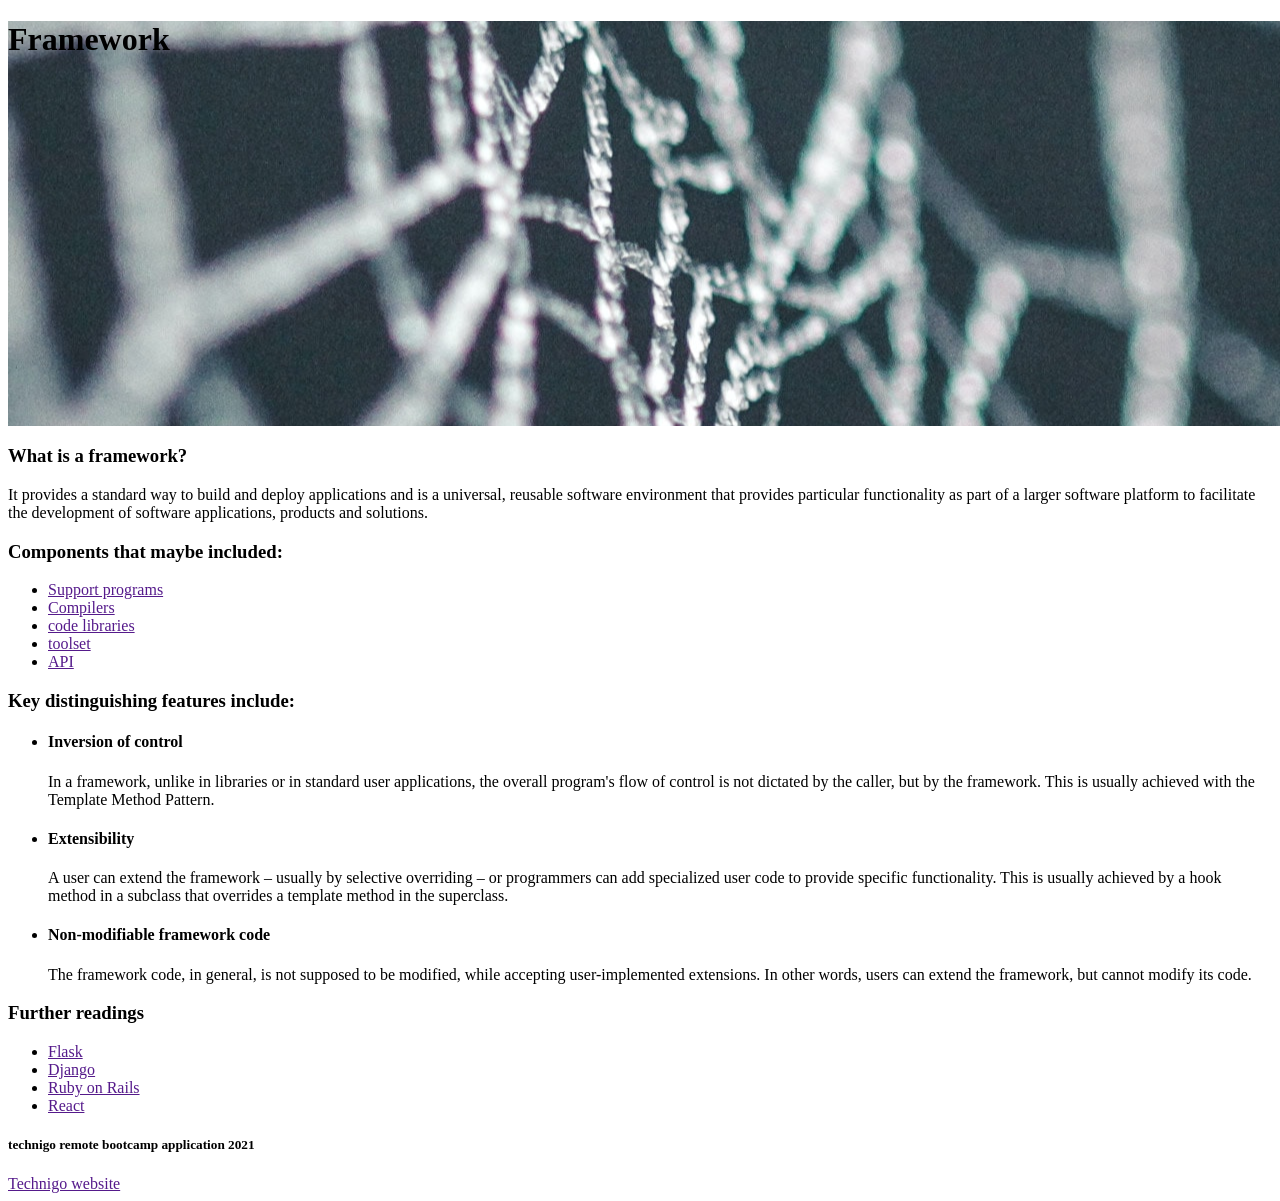
==== code/index.html @ 14d91212 "initial commit" ====
<!DOCTYPE html>
<html>
<head>
  <meta charset="UTF-8">
  <title>Solution for Technigo Coding Challenge</title>
  <link rel="stylesheet" type="text/css" href="style.css">
</head>



<body>
  <!-- YOUR CODE GOES HERE: -->
    <div class="title-container">
        <h1 class="title">Framework</h1>
        <!-- <img class="title-image" src="https://images.unsplash.com/photo-1492515114975-b062d1a270ae?ixlib=rb-1.2.1&ixid=MXwxMjA3fDB8MHxwaG90by1wYWdlfHx8fGVufDB8fHw%3D&auto=format&fit=crop&w=1950&q=80" alt="framework" class="title-image"> -->
    </div>
    <nav>

    </nav>
    <div class="definition-container">
        <h3 class="definition-question">What is a <span class="definition-span">framework?</span></h3>
        <p class="definition-paragraph">It provides a standard way to build and deploy applications and is a universal, reusable software environment that provides particular functionality as part of a larger software platform to facilitate the development of software applications, products and solutions. </p>
    </div>
    <div class="components-container">
        <h3 class="component-title">Components that maybe included:</h3>
        <ul class="component-list">
            <li><a href="">Support programs</a></li>
            <li><a href="">Compilers</a></li>
            <li><a href="">code libraries</a></li>
            <li><a href="">toolset</a></li>
            <li><a href="">API</a></li>
        </ul>
    </div>
    <div class="features-container">
        <h3 class="features-title">Key distinguishing features include:</h3>
        <ul class="feature-list">
            <li>
                <h4>Inversion of control</h4>
                <p>In a framework, unlike in libraries or in standard user applications, the overall program's flow of control is not dictated by the caller, but by the framework. This is usually achieved with the Template Method Pattern.</p>
            </li>
            <li>
                <h4>Extensibility</h4>
                <p>A user can extend the framework – usually by selective overriding – or programmers can add specialized user code to provide specific functionality. This is usually achieved by a hook method in a subclass that overrides a template method in the superclass.</p>
            </li>
            <li>
                <h4>Non-modifiable framework code</h4>
                <p>The framework code, in general, is not supposed to be modified, while accepting user-implemented extensions. In other words, users can extend the framework, but cannot modify its code.</p>
            </li>
        </ul>
    </div>
    <div class="examples-container">
        <h3 class="examples-title">Further readings</h3>
        <ul class="examples-link">
            <li><a href="">Flask</a></li>
            <li><a href="">Django</a></li>
            <li><a href="">Ruby on Rails</a></li>
            <li><a href="">React</a></li>
        </ul>
    </div>
    <footer>
        <h5>technigo remote bootcamp application 2021</h5>
        <a href="">Technigo website</a>
    </footer>
</body>

</html>
---- code/style.css ----
@import url('https://fonts.googleapis.com/css2?family=Lexend:wght@100;300;400;500;600;700;800&display=swap');
@import url('https://fonts.googleapis.com/css2?family=Poppins:ital,wght@0,100;0,200;0,300;0,400;0,500;0,600;0,700;0,800;0,900;1,100;1,200;1,300;1,400;1,500;1,600;1,700;1,800;1,900&display=swap');

body {
    flex: 2;
    align-items: center;
    justify-content: center;
}

.title-container{
    height: 45vh;
    width: 100vw;
    background-image: url(image/nicolas-picard--lp8sTmF9HA-unsplash.jpg);
    background-size: auto;
    background-repeat: no-repeat;
    background-position: center;
    background-attachment: scroll;
}

.title-image {
    
}
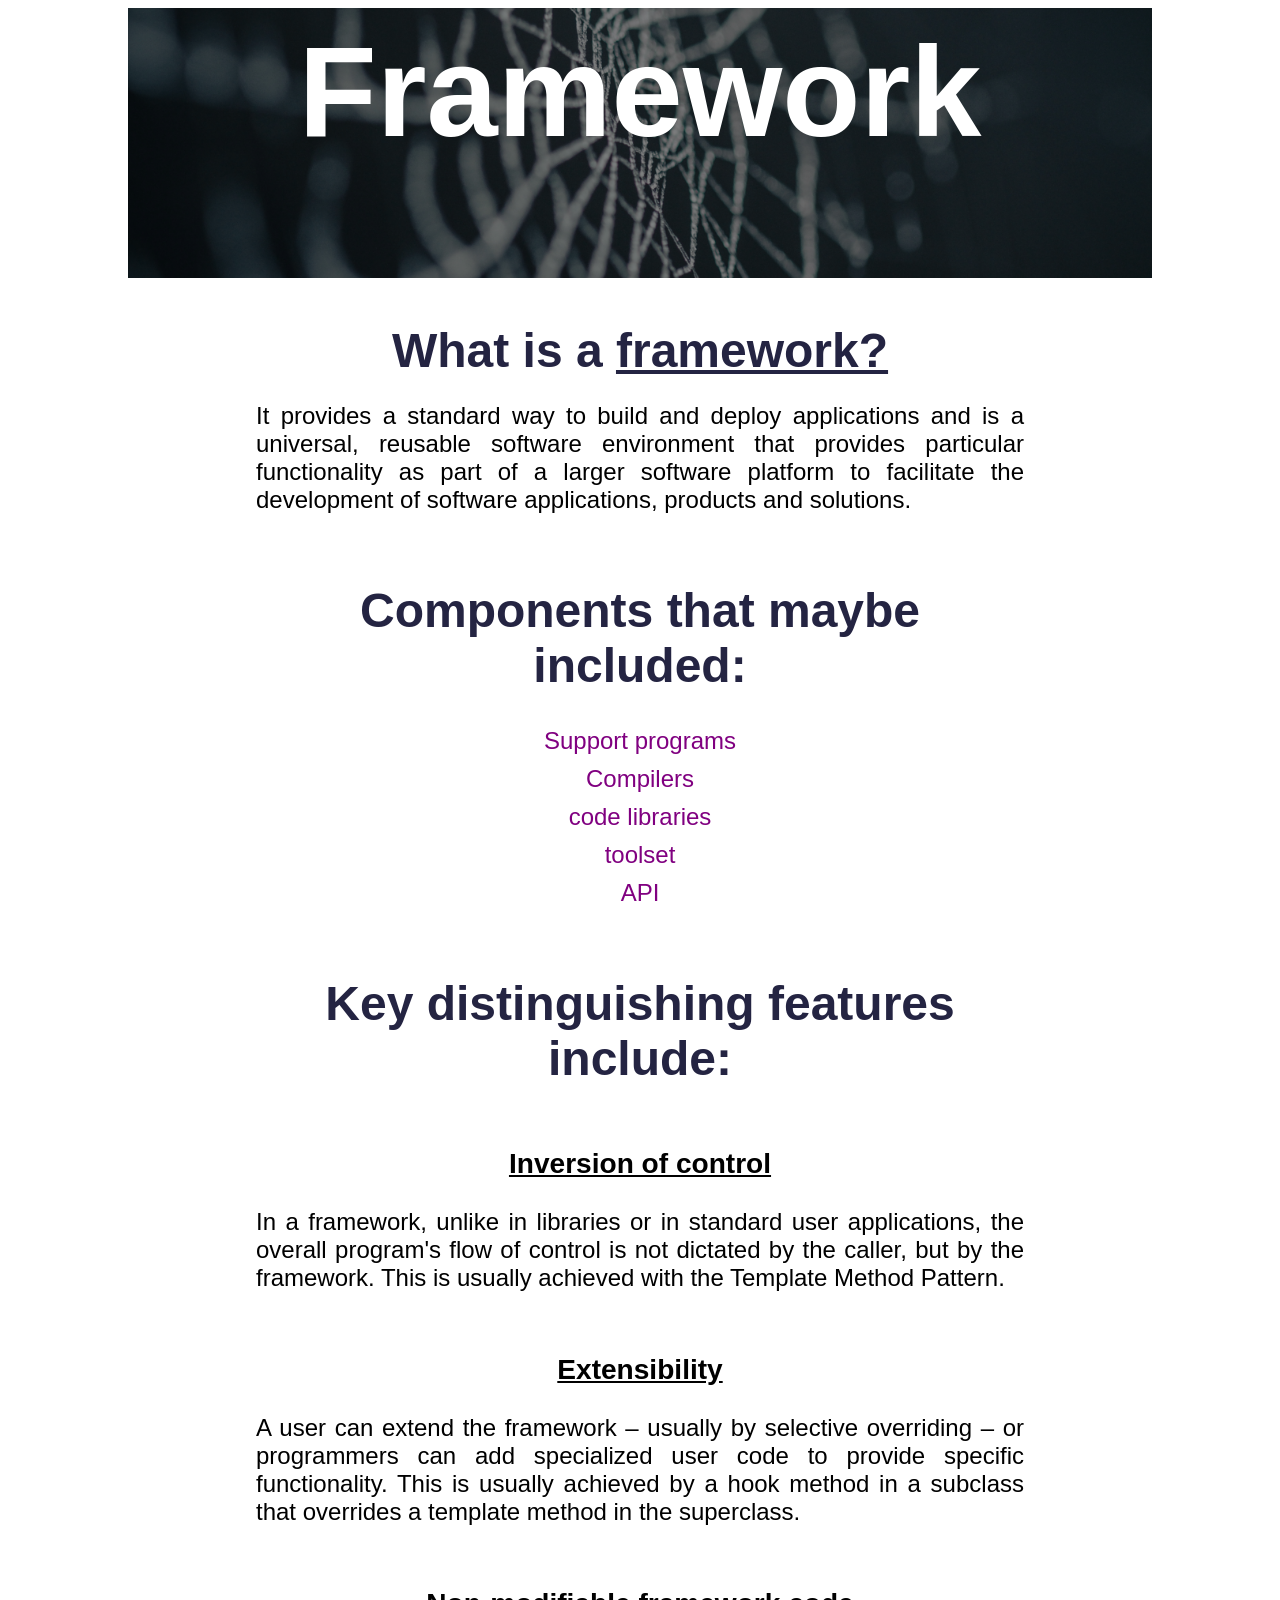
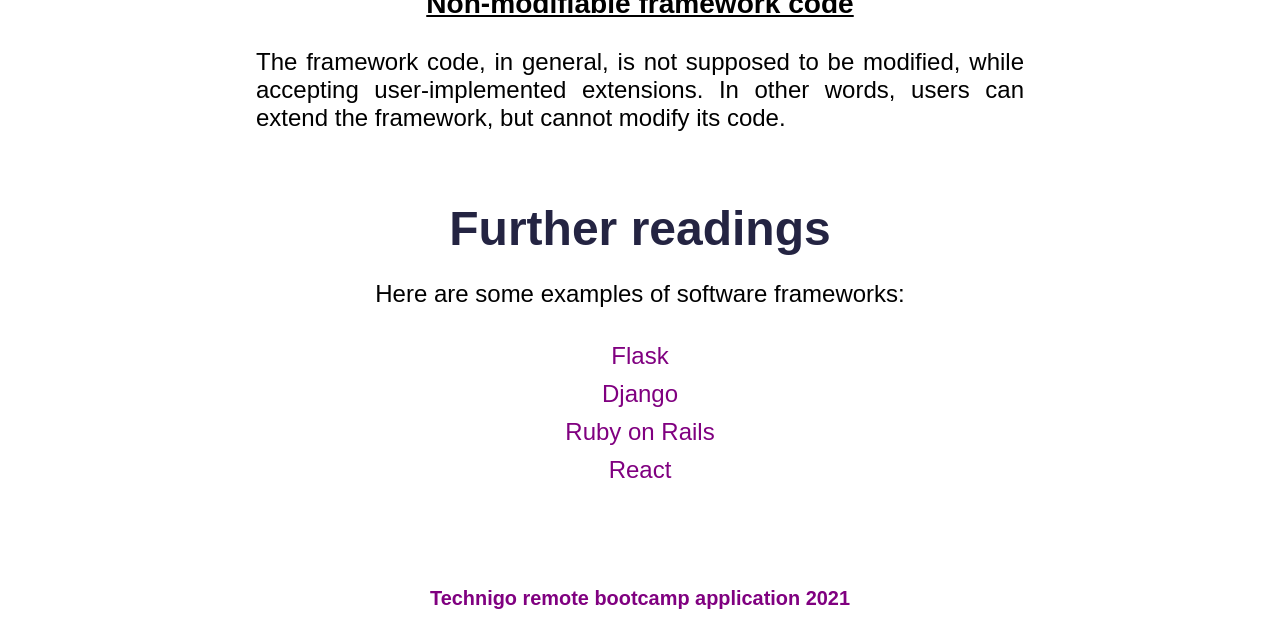
==== commit d2ec7052: "HTML page done" ====
--- a/code/index.html
+++ b/code/index.html
@@ -11,19 +11,20 @@
 <body>
   <!-- YOUR CODE GOES HERE: -->
     <div class="title-container">
-        <h1 class="title">Framework</h1>
-        <!-- <img class="title-image" src="https://images.unsplash.com/photo-1492515114975-b062d1a270ae?ixlib=rb-1.2.1&ixid=MXwxMjA3fDB8MHxwaG90by1wYWdlfHx8fGVufDB8fHw%3D&auto=format&fit=crop&w=1950&q=80" alt="framework" class="title-image"> -->
+        <div class="title-content">
+            <h1 class="title">Framework</h1>
+        </div>
     </div>
     <nav>
 
     </nav>
-    <div class="definition-container">
-        <h3 class="definition-question">What is a <span class="definition-span">framework?</span></h3>
+    <div class="container">
+        <h2 class="definition header">What is a <span class="definition-span">framework?</span></h3>
         <p class="definition-paragraph">It provides a standard way to build and deploy applications and is a universal, reusable software environment that provides particular functionality as part of a larger software platform to facilitate the development of software applications, products and solutions. </p>
     </div>
-    <div class="components-container">
-        <h3 class="component-title">Components that maybe included:</h3>
-        <ul class="component-list">
+    <div class="container">
+        <h2 class="header">Components that maybe included:</h2>
+        <ul class="list">
             <li><a href="">Support programs</a></li>
             <li><a href="">Compilers</a></li>
             <li><a href="">code libraries</a></li>
@@ -31,35 +32,35 @@
             <li><a href="">API</a></li>
         </ul>
     </div>
-    <div class="features-container">
-        <h3 class="features-title">Key distinguishing features include:</h3>
-        <ul class="feature-list">
+    <div class="container">
+        <h2 class="header">Key distinguishing features include:</h2>
+        <ul class="list">
             <li>
-                <h4>Inversion of control</h4>
+                <h3 class="feature-item">Inversion of control</h3>
                 <p>In a framework, unlike in libraries or in standard user applications, the overall program's flow of control is not dictated by the caller, but by the framework. This is usually achieved with the Template Method Pattern.</p>
             </li>
             <li>
-                <h4>Extensibility</h4>
+                <h3 class="feature-item">Extensibility</h3>
                 <p>A user can extend the framework – usually by selective overriding – or programmers can add specialized user code to provide specific functionality. This is usually achieved by a hook method in a subclass that overrides a template method in the superclass.</p>
             </li>
             <li>
-                <h4>Non-modifiable framework code</h4>
+                <h3 class="feature-item">Non-modifiable framework code</h3>
                 <p>The framework code, in general, is not supposed to be modified, while accepting user-implemented extensions. In other words, users can extend the framework, but cannot modify its code.</p>
             </li>
         </ul>
     </div>
-    <div class="examples-container">
-        <h3 class="examples-title">Further readings</h3>
-        <ul class="examples-link">
+    <div class="container">
+        <h2 class="header">Further readings</h2>
+        <p id="example"> Here are some examples of software frameworks:</p>
+        <ul class="list">
             <li><a href="">Flask</a></li>
             <li><a href="">Django</a></li>
             <li><a href="">Ruby on Rails</a></li>
             <li><a href="">React</a></li>
         </ul>
     </div>
-    <footer>
-        <h5>technigo remote bootcamp application 2021</h5>
-        <a href="">Technigo website</a>
+    <footer class="container">
+        <h5 class="footer-header"><a href="">Technigo remote bootcamp application 2021</a></h5> 
     </footer>
 </body>
 
--- a/code/style.css
+++ b/code/style.css
@@ -1,22 +1,79 @@
 @import url('https://fonts.googleapis.com/css2?family=Lexend:wght@100;300;400;500;600;700;800&display=swap');
 @import url('https://fonts.googleapis.com/css2?family=Poppins:ital,wght@0,100;0,200;0,300;0,400;0,500;0,600;0,700;0,800;0,900;1,100;1,200;1,300;1,400;1,500;1,600;1,700;1,800;1,900&display=swap');
 
-body {
-    flex: 2;
-    align-items: center;
-    justify-content: center;
+.title-container{
+    height: 30vh;
+    background-image: url(image/nicolas-picard--lp8sTmF9HA-unsplash.jpg);
+    background-size: cover;
+    background-repeat: no-repeat;
+    background-position: center;
+    background-attachment: scroll; 
+    width: 80vw;
+    margin: 0 auto;
 }
 
-.title-container{
-    height: 45vh;
-    width: 100vw;
-    background-image: url(image/nicolas-picard--lp8sTmF9HA-unsplash.jpg);
-    background-size: auto;
-    background-repeat: no-repeat;
-    background-position: center;
-    background-attachment: scroll;
+.title-content{
+    background-color: rgba(0, 0, 0, 0.5);
+    height: 30vh;
+    width: 80vw;
 }
 
-.title-image {
-    
+.title {
+    font-family: 'Lexend', sans-serif;
+    color: rgb(255, 255, 255);
+    font-size: 800%;
+    margin: 0 auto;
+    padding-top: 10px;
+    text-align: center;
 }
+
+.container {
+    width: 60vw;
+    margin: 0 auto;   
+    padding-top: 5vh;
+    font-family: 'Poppins', sans-serif;
+    font-size: 150%;
+}
+
+.container p{
+    text-align: justify;
+}
+
+.header {
+    text-align: center;
+    color: rgb(36, 36, 66);
+    font-size: 200%; 
+    margin: 0 0;
+    font-family: 'Lexend', sans-serif;
+}
+
+.list{
+    padding: 0 0;
+}
+
+.list li{
+    text-align: center;
+    list-style-type: none;
+    padding-top: 10px; 
+}
+
+.definition-span {
+    text-decoration: underline;
+}
+
+.feature-item {
+    text-decoration: underline;
+}
+
+#example {
+    text-align: center;
+}
+
+a {
+    text-decoration: none;
+    color: rgb(128, 0, 128);
+}
+
+.footer-header {
+    text-align: center;
+}
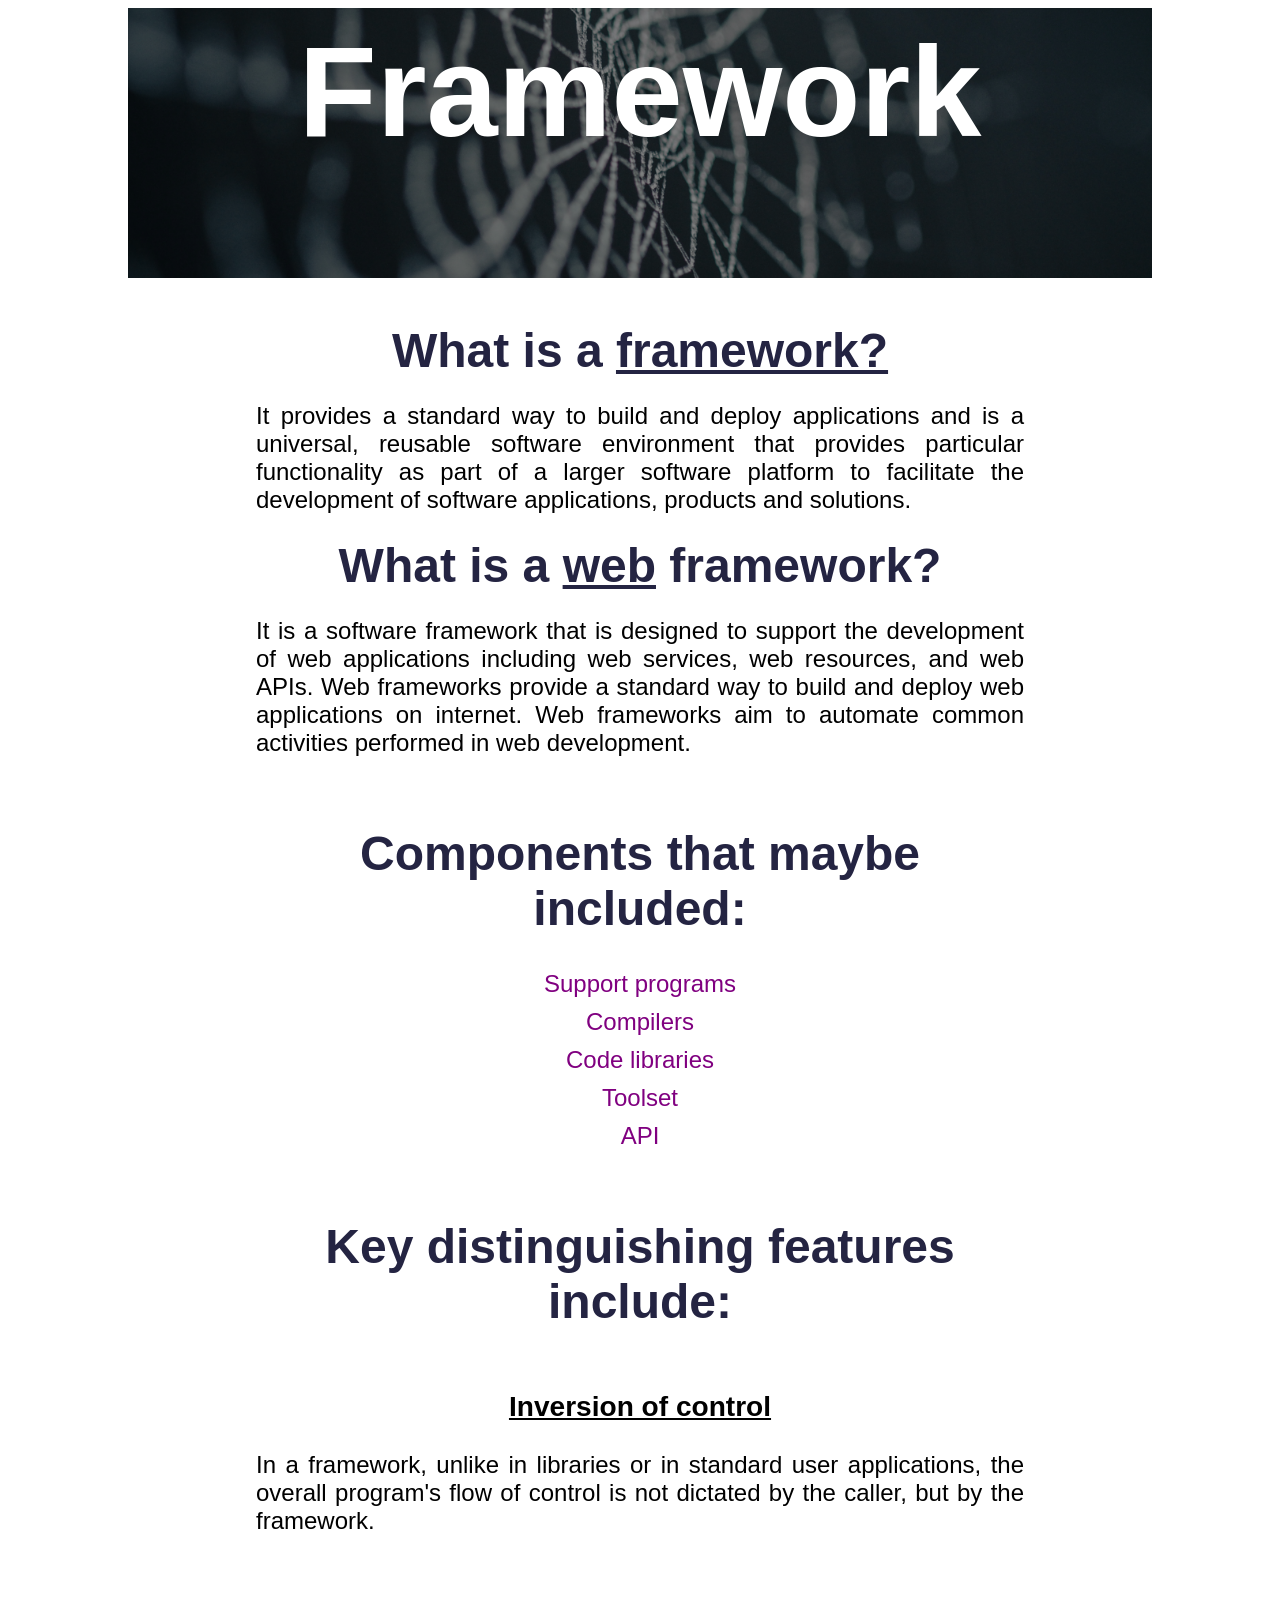
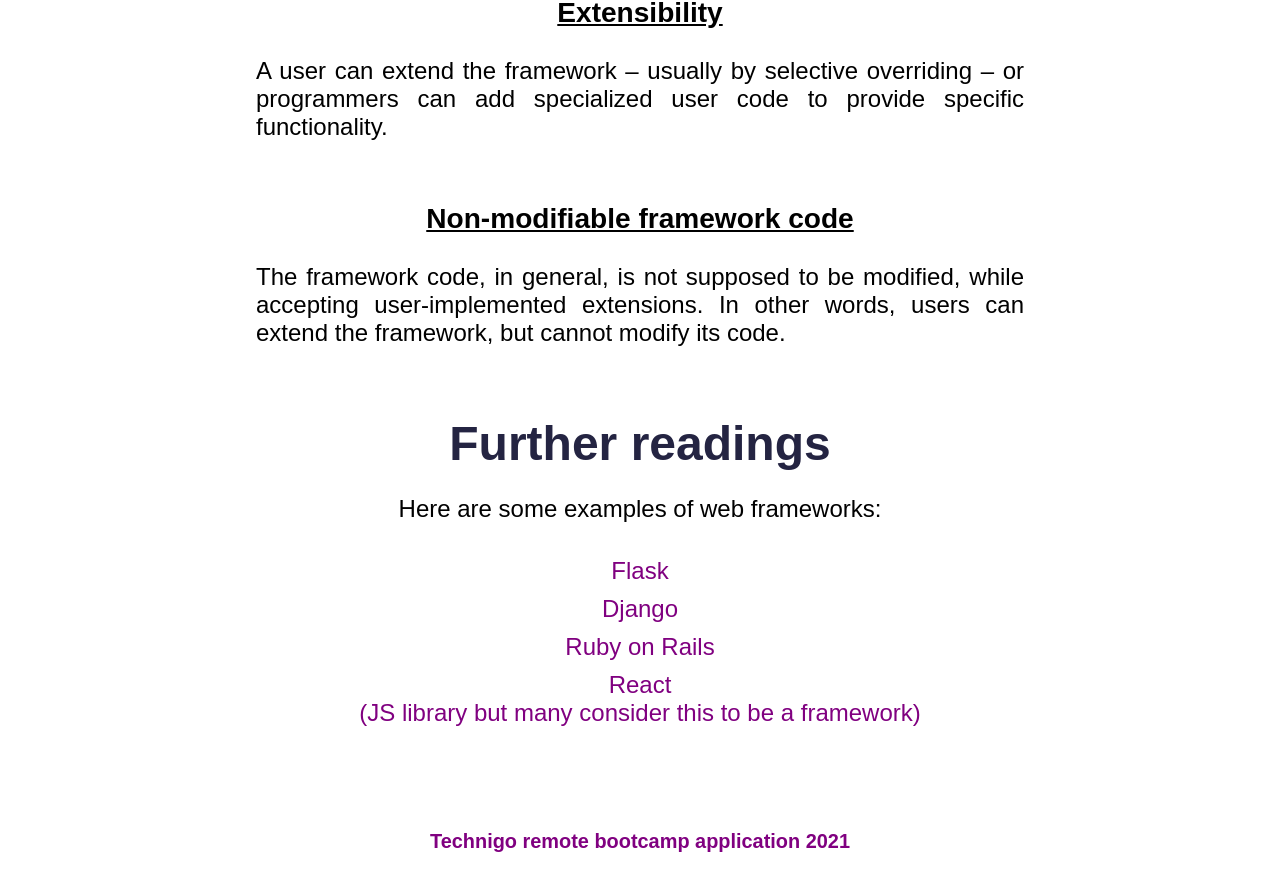
==== commit 4540f058: "links added" ====
--- a/code/index.html
+++ b/code/index.html
@@ -15,20 +15,19 @@
             <h1 class="title">Framework</h1>
         </div>
     </div>
-    <nav>
-
-    </nav>
     <div class="container">
         <h2 class="definition header">What is a <span class="definition-span">framework?</span></h3>
-        <p class="definition-paragraph">It provides a standard way to build and deploy applications and is a universal, reusable software environment that provides particular functionality as part of a larger software platform to facilitate the development of software applications, products and solutions. </p>
+        <p>It provides a standard way to build and deploy applications and is a universal, reusable software environment that provides particular functionality as part of a larger software platform to facilitate the development of software applications, products and solutions. </p>
+        <h2 class="definition header">What is a <span class="definition-span">web</span> framework?</h2>
+        <p>It is a software framework that is designed to support the development of web applications including web services, web resources, and web APIs. Web frameworks provide a standard way to build and deploy web applications on internet. Web frameworks aim to automate common activities performed in web development.</p>
     </div>
     <div class="container">
         <h2 class="header">Components that maybe included:</h2>
         <ul class="list">
             <li><a href="">Support programs</a></li>
             <li><a href="">Compilers</a></li>
-            <li><a href="">code libraries</a></li>
-            <li><a href="">toolset</a></li>
+            <li><a href="">Code libraries</a></li>
+            <li><a href="">Toolset</a></li>
             <li><a href="">API</a></li>
         </ul>
     </div>
@@ -37,11 +36,11 @@
         <ul class="list">
             <li>
                 <h3 class="feature-item">Inversion of control</h3>
-                <p>In a framework, unlike in libraries or in standard user applications, the overall program's flow of control is not dictated by the caller, but by the framework. This is usually achieved with the Template Method Pattern.</p>
+                <p>In a framework, unlike in libraries or in standard user applications, the overall program's flow of control is not dictated by the caller, but by the framework.</p>
             </li>
             <li>
                 <h3 class="feature-item">Extensibility</h3>
-                <p>A user can extend the framework – usually by selective overriding – or programmers can add specialized user code to provide specific functionality. This is usually achieved by a hook method in a subclass that overrides a template method in the superclass.</p>
+                <p>A user can extend the framework – usually by selective overriding – or programmers can add specialized user code to provide specific functionality.</p>
             </li>
             <li>
                 <h3 class="feature-item">Non-modifiable framework code</h3>
@@ -51,16 +50,16 @@
     </div>
     <div class="container">
         <h2 class="header">Further readings</h2>
-        <p id="example"> Here are some examples of software frameworks:</p>
+        <p id="example"> Here are some examples of web frameworks:</p>
         <ul class="list">
-            <li><a href="">Flask</a></li>
-            <li><a href="">Django</a></li>
-            <li><a href="">Ruby on Rails</a></li>
-            <li><a href="">React</a></li>
+            <li><a href="https://flask.palletsprojects.com/en/1.1.x/">Flask</a></li>
+            <li><a href="https://www.djangoproject.com/">Django</a></li>
+            <li><a href="https://rubyonrails.org/">Ruby on Rails</a></li>
+            <li><a href="https://reactjs.org/">React <br>(JS library but many consider this to be a framework)</br></a></li>
         </ul>
     </div>
     <footer class="container">
-        <h5 class="footer-header"><a href="">Technigo remote bootcamp application 2021</a></h5> 
+        <h5 class="footer-header"><a href="https://www.technigo.io/program">Technigo remote bootcamp application 2021</a></h5> 
     </footer>
 </body>
 
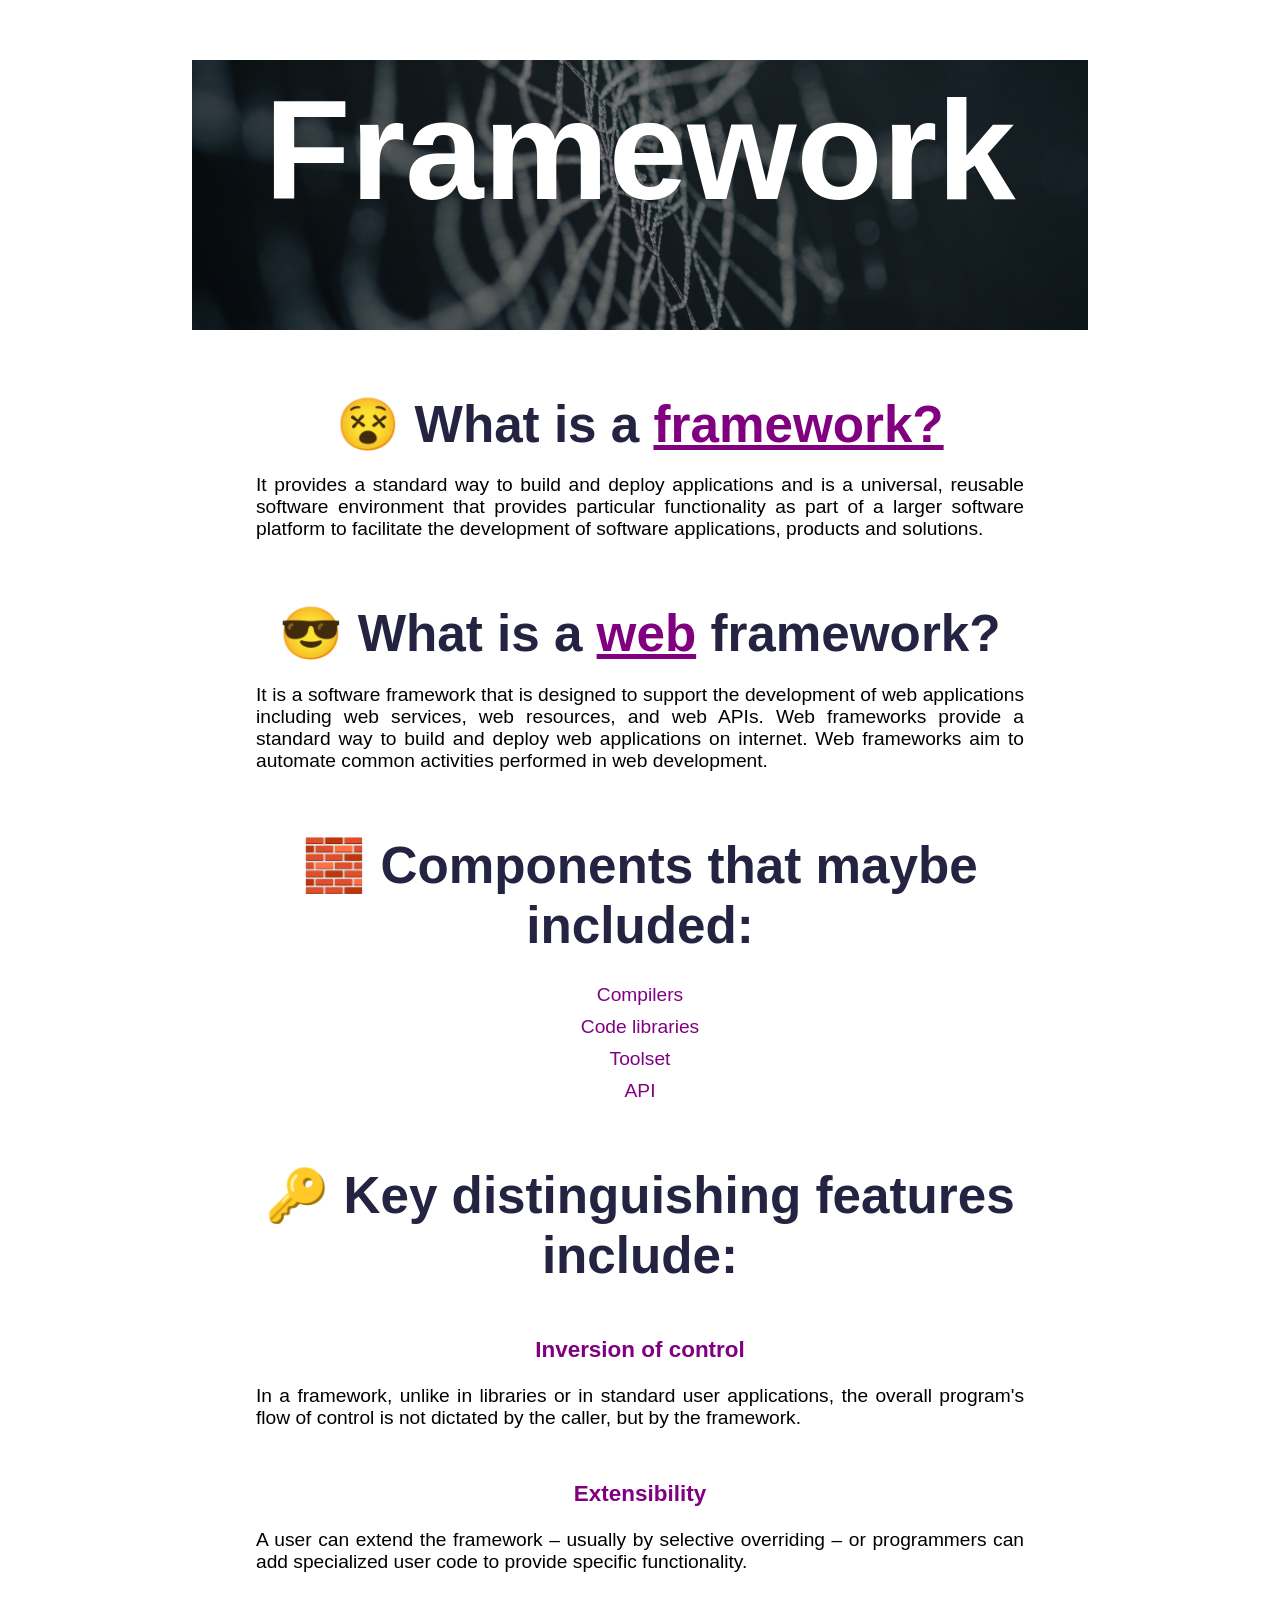
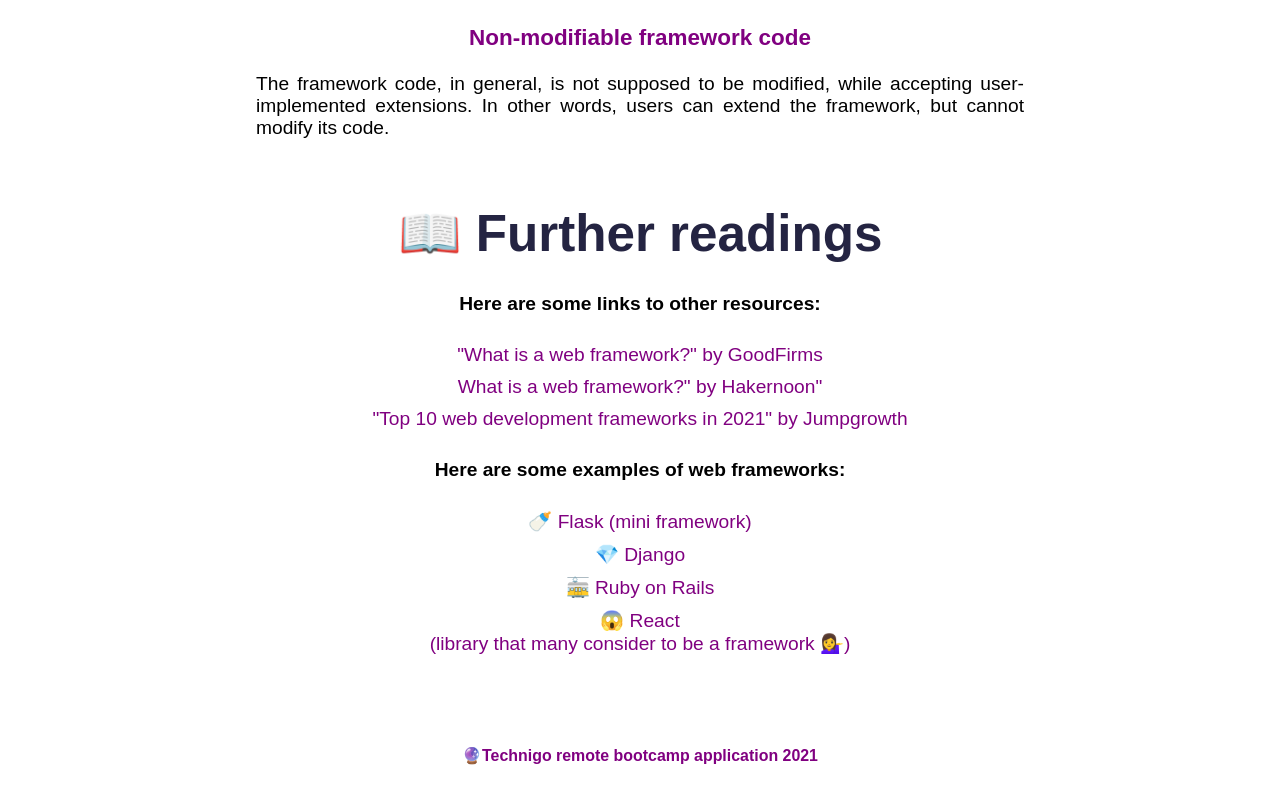
==== commit 78e2ad45: "mobile responsive done" ====
--- a/code/index.html
+++ b/code/index.html
@@ -2,6 +2,7 @@
 <html>
 <head>
   <meta charset="UTF-8">
+  <meta content="width=device-width, initial-scale=1" name="viewport" />
   <title>Solution for Technigo Coding Challenge</title>
   <link rel="stylesheet" type="text/css" href="style.css">
 </head>
@@ -16,23 +17,24 @@
         </div>
     </div>
     <div class="container">
-        <h2 class="definition header">What is a <span class="definition-span">framework?</span></h3>
+        <h2 class="definition header">😵 What is a <span class="definition-span">framework?</span></h3>
         <p>It provides a standard way to build and deploy applications and is a universal, reusable software environment that provides particular functionality as part of a larger software platform to facilitate the development of software applications, products and solutions. </p>
-        <h2 class="definition header">What is a <span class="definition-span">web</span> framework?</h2>
+    </div>
+    <div class="container">
+        <h2 class="definition header">😎 What is a <span class="definition-span">web</span> framework?</h2>
         <p>It is a software framework that is designed to support the development of web applications including web services, web resources, and web APIs. Web frameworks provide a standard way to build and deploy web applications on internet. Web frameworks aim to automate common activities performed in web development.</p>
     </div>
     <div class="container">
-        <h2 class="header">Components that maybe included:</h2>
+        <h2 class="header">🧱 Components that maybe included:</h2>
         <ul class="list">
-            <li><a href="">Support programs</a></li>
-            <li><a href="">Compilers</a></li>
-            <li><a href="">Code libraries</a></li>
-            <li><a href="">Toolset</a></li>
-            <li><a href="">API</a></li>
+            <li><a href="https://whatis.techtarget.com/definition/compiler">Compilers</a></li>
+            <li><a href="https://teamtreehouse.com/community/what-exactly-is-a-library-in-programming">Code libraries</a></li>
+            <li><a href="https://toolset.com/who-is-toolset-for/">Toolset</a></li>
+            <li><a href="https://www.freecodecamp.org/news/what-is-an-api-in-english-please-b880a3214a82/">API</a></li>
         </ul>
     </div>
     <div class="container">
-        <h2 class="header">Key distinguishing features include:</h2>
+        <h2 class="header">🔑 Key distinguishing features include:</h2>
         <ul class="list">
             <li>
                 <h3 class="feature-item">Inversion of control</h3>
@@ -49,17 +51,23 @@
         </ul>
     </div>
     <div class="container">
-        <h2 class="header">Further readings</h2>
+        <h2 class="header">📖 Further readings</h2>
+        <p id="example">Here are some links to other resources:</p>
+        <ul class="list">
+            <li><a href="https://www.goodfirms.co/glossary/web-framework/">"What is a web framework?" by GoodFirms</a></li>
+            <li><a href="https://hackernoon.com/what-is-a-web-framework-173cac228b4">What is a web framework?" by Hakernoon" </a></li>
+            <li><a href="https://jumpgrowth.com/top-10-web-development-frameworks/">"Top 10 web development frameworks in 2021" by Jumpgrowth</a></li>
+        </ul>
         <p id="example"> Here are some examples of web frameworks:</p>
         <ul class="list">
-            <li><a href="https://flask.palletsprojects.com/en/1.1.x/">Flask</a></li>
-            <li><a href="https://www.djangoproject.com/">Django</a></li>
-            <li><a href="https://rubyonrails.org/">Ruby on Rails</a></li>
-            <li><a href="https://reactjs.org/">React <br>(JS library but many consider this to be a framework)</br></a></li>
+            <li><a href="https://flask.palletsprojects.com/en/1.1.x/">🍼 Flask (mini framework)</a></li>
+            <li><a href="https://www.djangoproject.com/">💎 Django</a></li>
+            <li><a href="https://rubyonrails.org/">🚋 Ruby on Rails</a></li>
+            <li><a href="https://reactjs.org/">😱 React <br>(library that many consider to be a framework 💁‍♀️)</br></a></li>
         </ul>
     </div>
     <footer class="container">
-        <h5 class="footer-header"><a href="https://www.technigo.io/program">Technigo remote bootcamp application 2021</a></h5> 
+        <h5 class="footer-header"><a href="https://www.technigo.io/program">🔮Technigo remote bootcamp application 2021</a></h5> 
     </footer>
 </body>
 
--- a/code/style.css
+++ b/code/style.css
@@ -1,27 +1,29 @@
 @import url('https://fonts.googleapis.com/css2?family=Lexend:wght@100;300;400;500;600;700;800&display=swap');
 @import url('https://fonts.googleapis.com/css2?family=Poppins:ital,wght@0,100;0,200;0,300;0,400;0,500;0,600;0,700;0,800;0,900;1,100;1,200;1,300;1,400;1,500;1,600;1,700;1,800;1,900&display=swap');
 
-.title-container{
+.title-container {
     height: 30vh;
     background-image: url(image/nicolas-picard--lp8sTmF9HA-unsplash.jpg);
     background-size: cover;
     background-repeat: no-repeat;
     background-position: center;
     background-attachment: scroll; 
-    width: 80vw;
-    margin: 0 auto;
+    width: 70vw;
+    margin: 60px auto 20px auto;
+
 }
 
-.title-content{
+.title-content {
     background-color: rgba(0, 0, 0, 0.5);
     height: 30vh;
-    width: 80vw;
+    width: 70vw;
+    position: relative;
 }
 
 .title {
     font-family: 'Lexend', sans-serif;
     color: rgb(255, 255, 255);
-    font-size: 800%;
+    font-size: 11vw;
     margin: 0 auto;
     padding-top: 10px;
     text-align: center;
@@ -32,26 +34,26 @@
     margin: 0 auto;   
     padding-top: 5vh;
     font-family: 'Poppins', sans-serif;
-    font-size: 150%;
+    font-size: 1.5vw;
 }
 
-.container p{
+.container p {
     text-align: justify;
 }
 
 .header {
     text-align: center;
     color: rgb(36, 36, 66);
-    font-size: 200%; 
+    font-size: 4vw; 
     margin: 0 0;
     font-family: 'Lexend', sans-serif;
 }
 
-.list{
+.list {
     padding: 0 0;
 }
 
-.list li{
+.list li {
     text-align: center;
     list-style-type: none;
     padding-top: 10px; 
@@ -59,14 +61,17 @@
 
 .definition-span {
     text-decoration: underline;
+    color: rgb(128, 0, 128);
 }
 
 .feature-item {
-    text-decoration: underline;
+    color: rgb(128, 0, 128);
 }
 
 #example {
     text-align: center;
+    font-weight: 700;
+    padding-top: 10px;
 }
 
 a {
@@ -74,6 +79,19 @@
     color: rgb(128, 0, 128);
 }
 
+a:hover {
+    color: blue;
+}
+
 .footer-header {
     text-align: center;
+}
+
+@media screen and (max-width: 600px) {
+    .title-container {
+        height: 20vh;
+    }
+    .title-content {
+        height: 20vh;
+    }
 }
